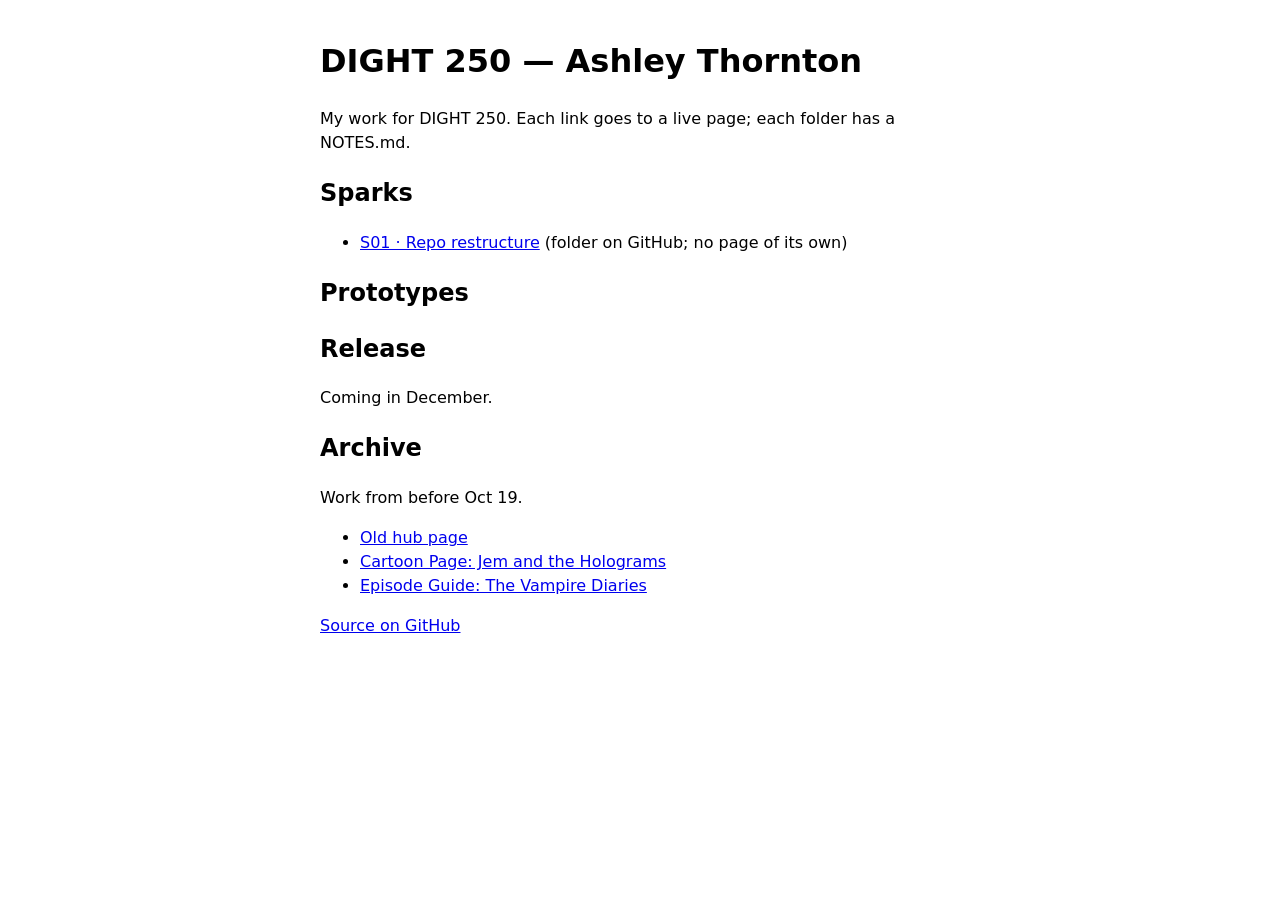
==== index.html @ d3037c43 "DIGHT 250 repo restructure notes.md" ====
<!DOCTYPE html>
<html lang="en">
<head>
  <meta charset="utf-8">
  <meta name="viewport" content="width=device-width, initial-scale=1">
  <title>DIGHT 250 — Ashley Thornton</title>
  <style>
    :root {
      color-scheme: light dark;
      font-family: system-ui, sans-serif;
      line-height: 1.5;
    }
    body {
      max-width: 40rem;
      margin: 0 auto;
      padding: 1rem;
    }
  </style>
</head>
<body>
  <header>
    <h1>DIGHT 250 — Ashley Thornton</h1>
    <p>My work for DIGHT 250. Each link goes to a live page; each folder has a NOTES.md.</p>
  </header>

  <main>
    <section aria-labelledby="sparks">
      <h2 id="sparks">Sparks</h2>
      <ul>
        <li><a href="https://github.com/ashleytagge/web-publishing/tree/main/sparks/s01-repo-restructure">S01 · Repo restructure</a> (folder on GitHub; no page of its own)</li>
      </ul>
    </section>

    <section aria-labelledby="prototypes">
      <h2 id="prototypes">Prototypes</h2>
      <ul>
      </ul>
    </section>

    <section aria-labelledby="release">
      <h2 id="release">Release</h2>
      <p>Coming in December.</p>
    </section>

    <section aria-labelledby="archive">
      <h2 id="archive">Archive</h2>
      <p>Work from before Oct 19.</p>
      <ul>
        <li><a href="archive/">Old hub page</a></li>
        <li><a href="archive/cartoon/">Cartoon Page: Jem and the Holograms</a></li>
        <li><a href="archive/episode-guide/">Episode Guide: The Vampire Diaries</a></li>
      </ul>
    </section>
  </main>

  <footer>
    <p><a href="https://github.com/ashleytagge/web-publishing">Source on GitHub</a></p>
  </footer>
</body>
</html>
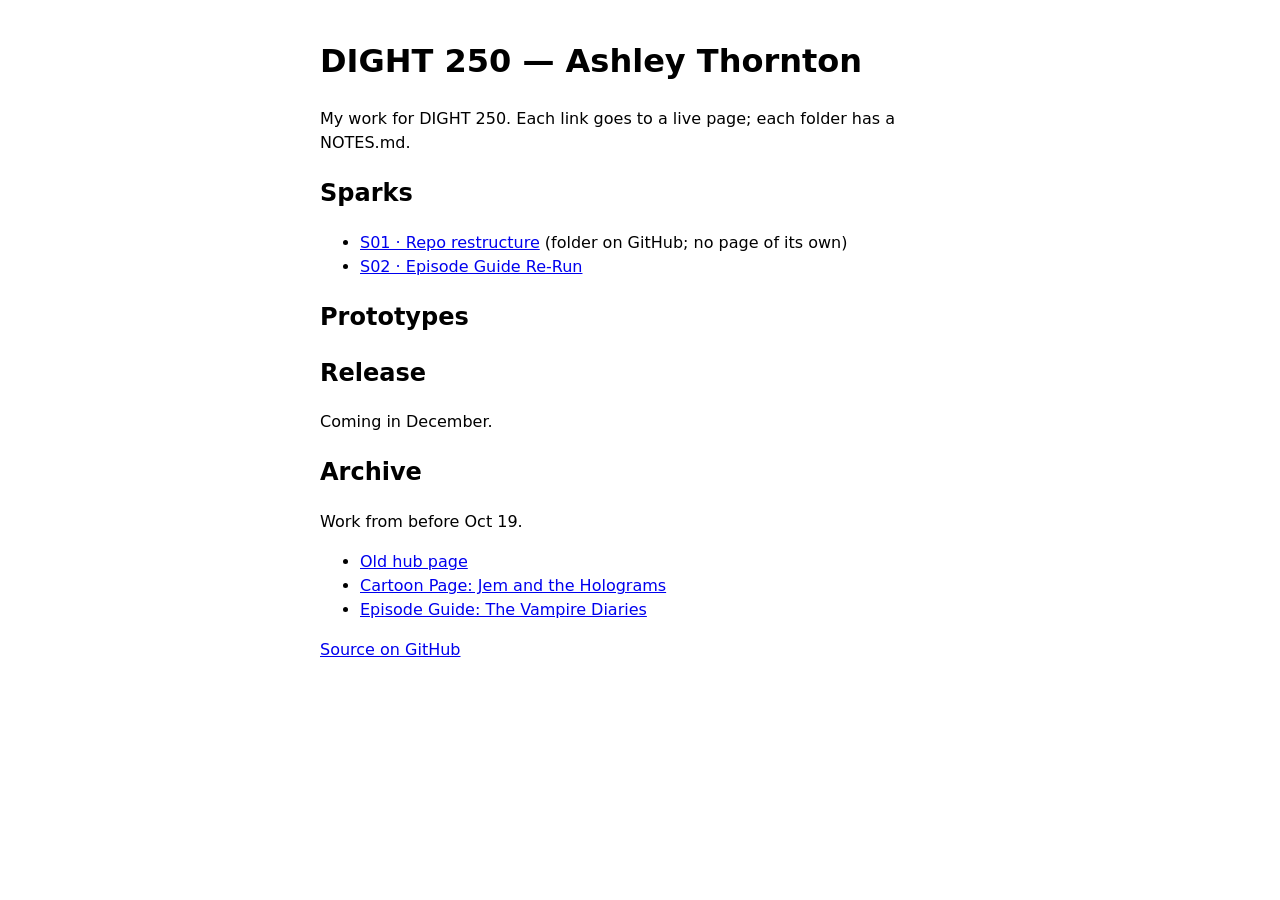
==== commit 559cb50f: "episdoe guide rerun" ====
--- a/index.html
+++ b/index.html
@@ -28,6 +28,7 @@
       <h2 id="sparks">Sparks</h2>
       <ul>
         <li><a href="https://github.com/ashleytagge/web-publishing/tree/main/sparks/s01-repo-restructure">S01 · Repo restructure</a> (folder on GitHub; no page of its own)</li>
+        <li><a href="sparks/s02-episode-guide-rerun/">S02 · Episode Guide Re-Run</a></li>
       </ul>
     </section>
 
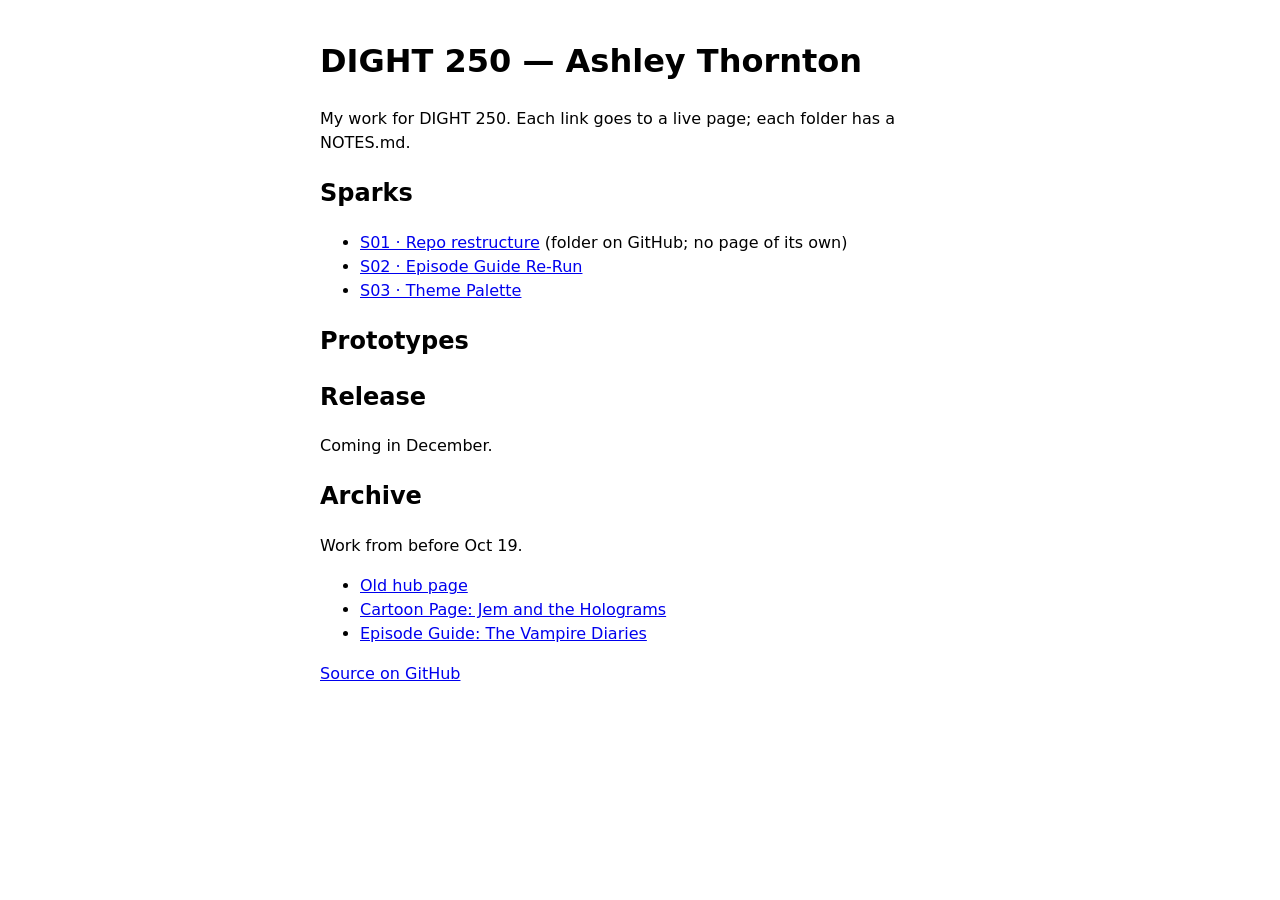
==== commit 842f05a2: "S03 Theme Palette" ====
--- a/index.html
+++ b/index.html
@@ -29,6 +29,7 @@
       <ul>
         <li><a href="https://github.com/ashleytagge/web-publishing/tree/main/sparks/s01-repo-restructure">S01 · Repo restructure</a> (folder on GitHub; no page of its own)</li>
         <li><a href="sparks/s02-episode-guide-rerun/">S02 · Episode Guide Re-Run</a></li>
+        <li><a href="sparks/s03-theme-palette/">S03 · Theme Palette</a></li>
       </ul>
     </section>
 
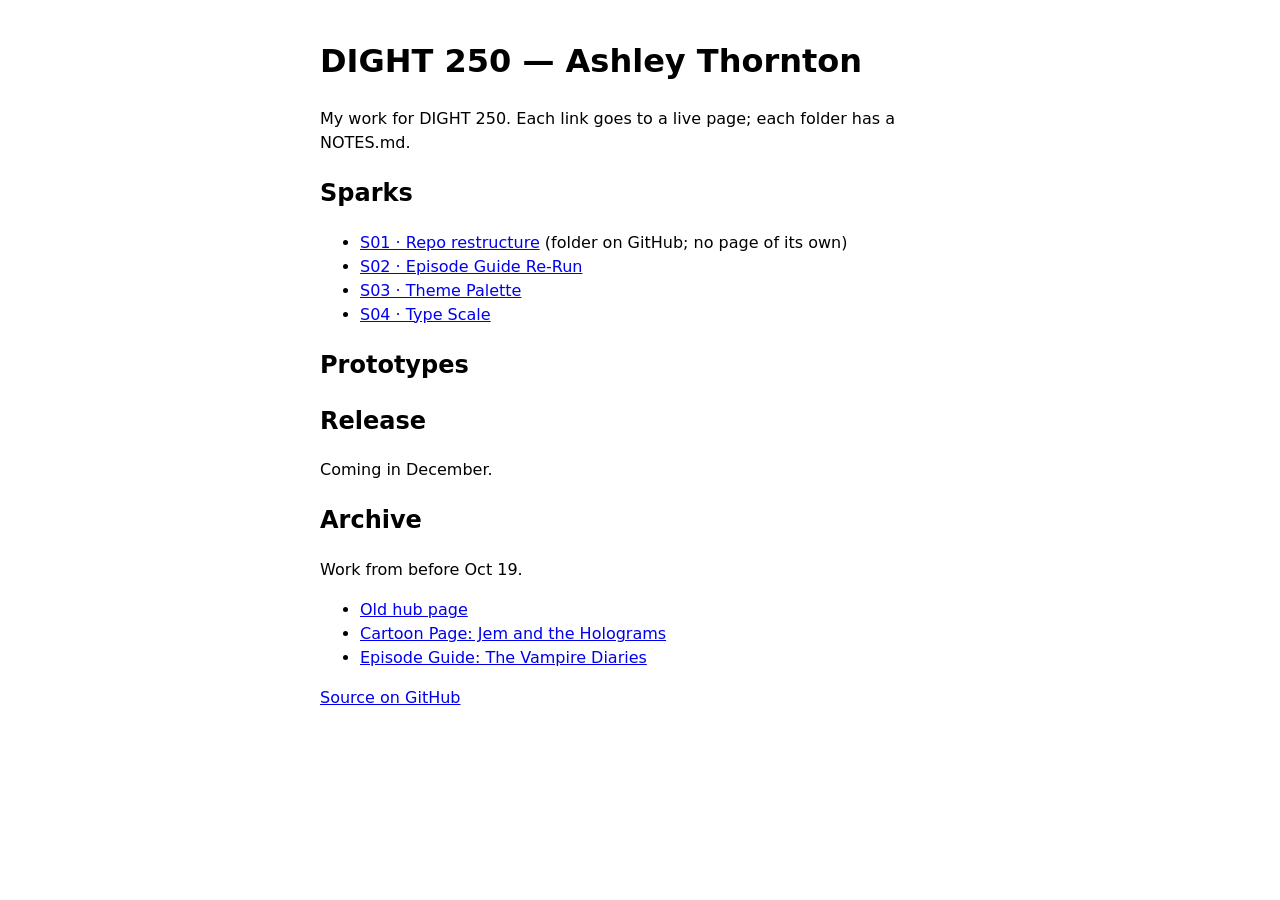
==== commit 87692013: "s04" ====
--- a/index.html
+++ b/index.html
@@ -30,6 +30,7 @@
         <li><a href="https://github.com/ashleytagge/web-publishing/tree/main/sparks/s01-repo-restructure">S01 · Repo restructure</a> (folder on GitHub; no page of its own)</li>
         <li><a href="sparks/s02-episode-guide-rerun/">S02 · Episode Guide Re-Run</a></li>
         <li><a href="sparks/s03-theme-palette/">S03 · Theme Palette</a></li>
+        <li><a href="sparks/s04-type-scale/">S04 · Type Scale</a></li>
       </ul>
     </section>
 
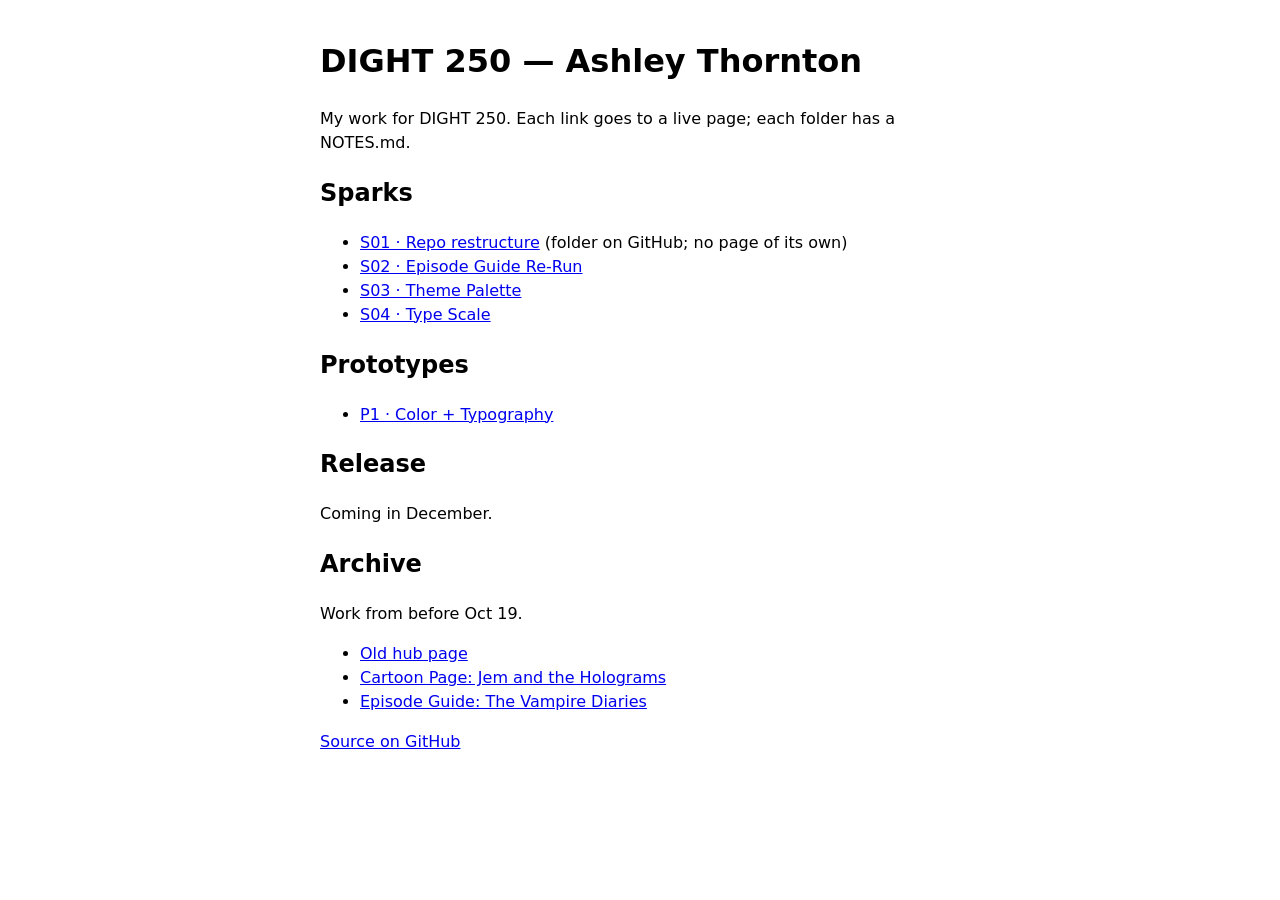
==== commit d13cc958: "p01 prototype w3c validator check" ====
--- a/index.html
+++ b/index.html
@@ -37,6 +37,7 @@
     <section aria-labelledby="prototypes">
       <h2 id="prototypes">Prototypes</h2>
       <ul>
+        <li><a href="prototypes/p01-color-typography/">P1 · Color + Typography</a></li>
       </ul>
     </section>
 
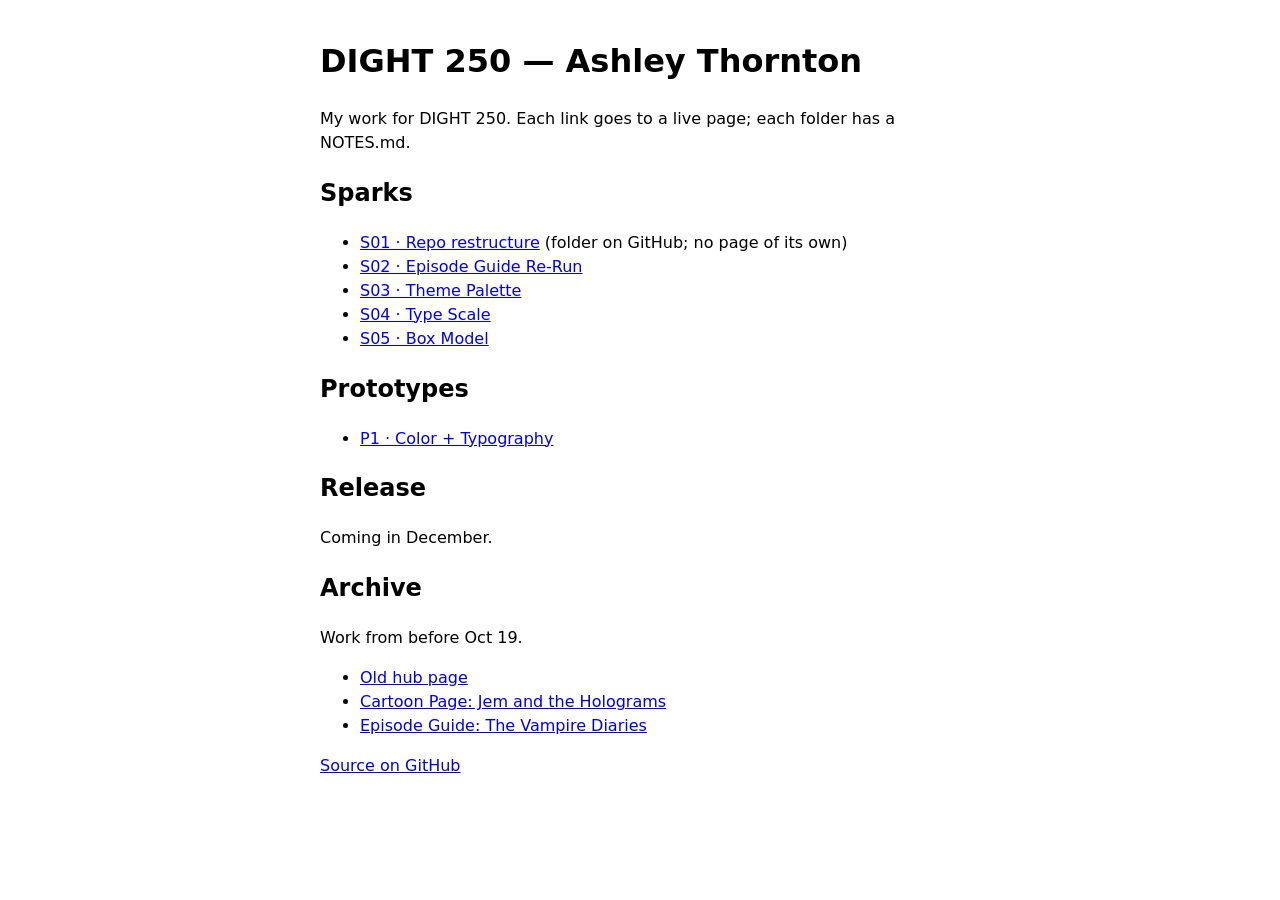
==== commit 6b89e126: "live page" ====
--- a/index.html
+++ b/index.html
@@ -31,6 +31,7 @@
         <li><a href="sparks/s02-episode-guide-rerun/">S02 · Episode Guide Re-Run</a></li>
         <li><a href="sparks/s03-theme-palette/">S03 · Theme Palette</a></li>
         <li><a href="sparks/s04-type-scale/">S04 · Type Scale</a></li>
+        <li><a href="sparks/s05-box-model/">S05 · Box Model</a></li>
       </ul>
     </section>
 
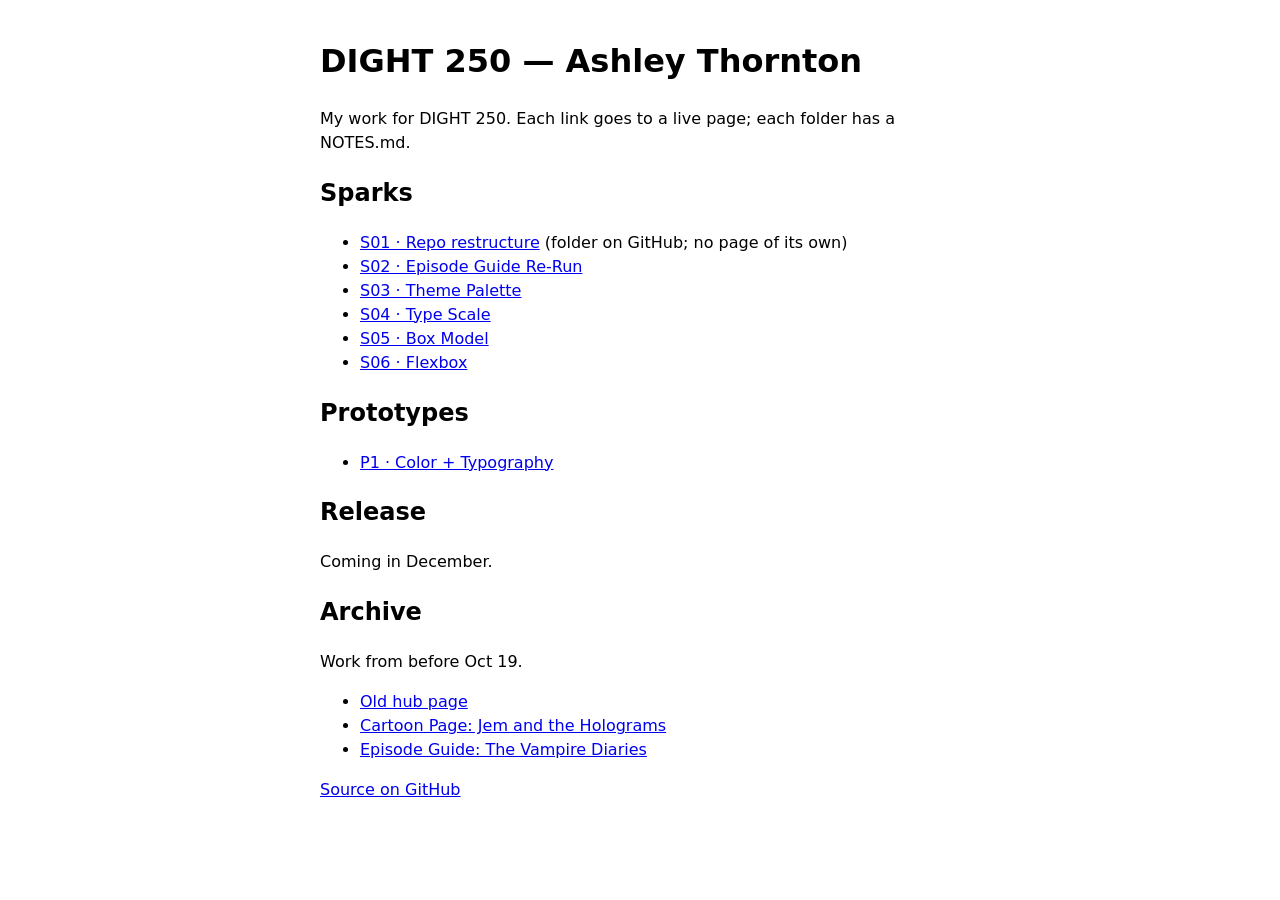
==== commit ab3e975b: "create new s06 page and add links to project hub" ====
--- a/index.html
+++ b/index.html
@@ -32,6 +32,7 @@
         <li><a href="sparks/s03-theme-palette/">S03 · Theme Palette</a></li>
         <li><a href="sparks/s04-type-scale/">S04 · Type Scale</a></li>
         <li><a href="sparks/s05-box-model/">S05 · Box Model</a></li>
+        <li><a href="sparks/s06-flexbox/">S06 · Flexbox</a></li>
       </ul>
     </section>
 
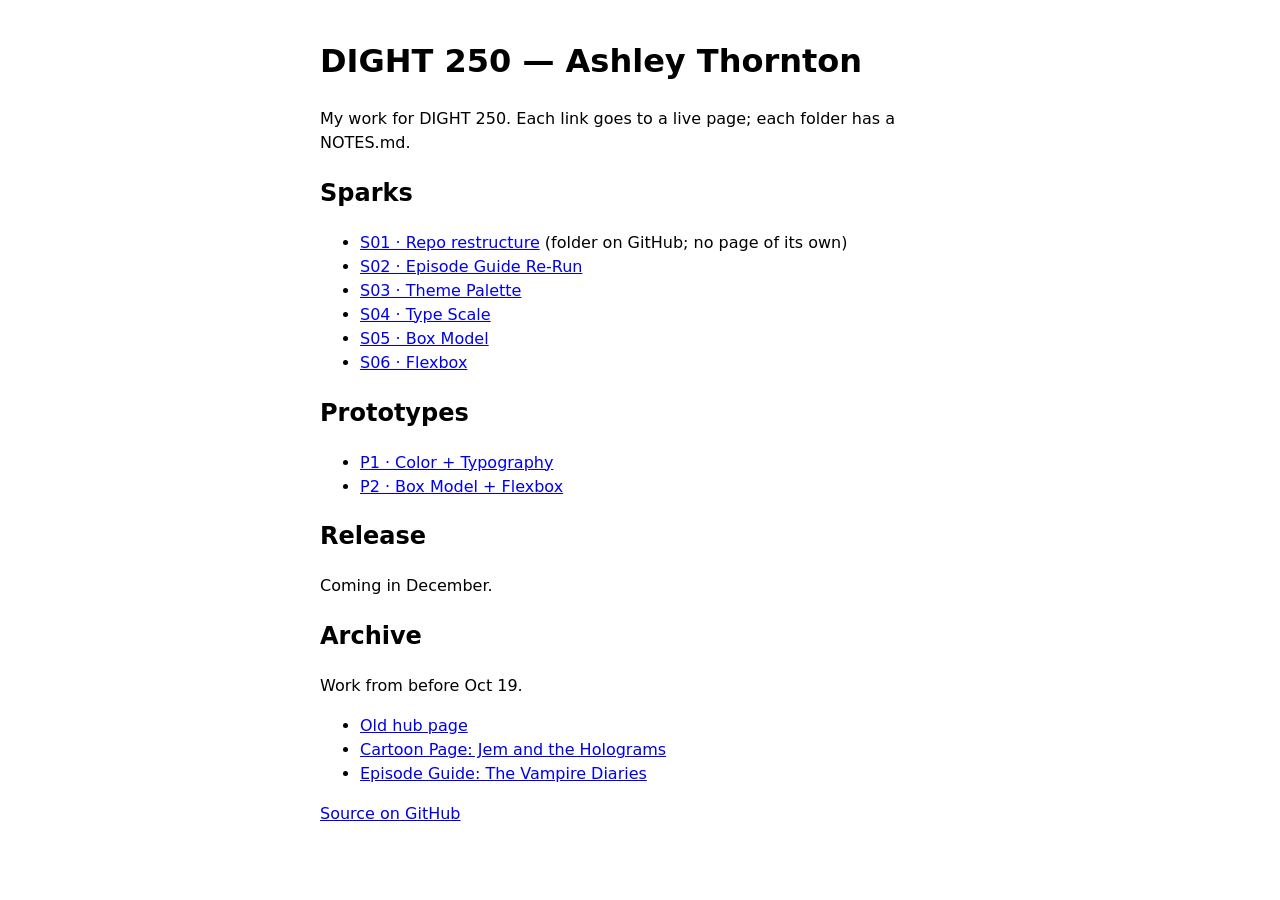
==== commit d222f1b8: "inital P02 push, created new page and filled in most of notes.md, added links to hub" ====
--- a/index.html
+++ b/index.html
@@ -40,6 +40,7 @@
       <h2 id="prototypes">Prototypes</h2>
       <ul>
         <li><a href="prototypes/p01-color-typography/">P1 · Color + Typography</a></li>
+        <li><a href="prototypes/p02-box-model-flexbox/">P2 · Box Model + Flexbox</a></li>
       </ul>
     </section>
 
